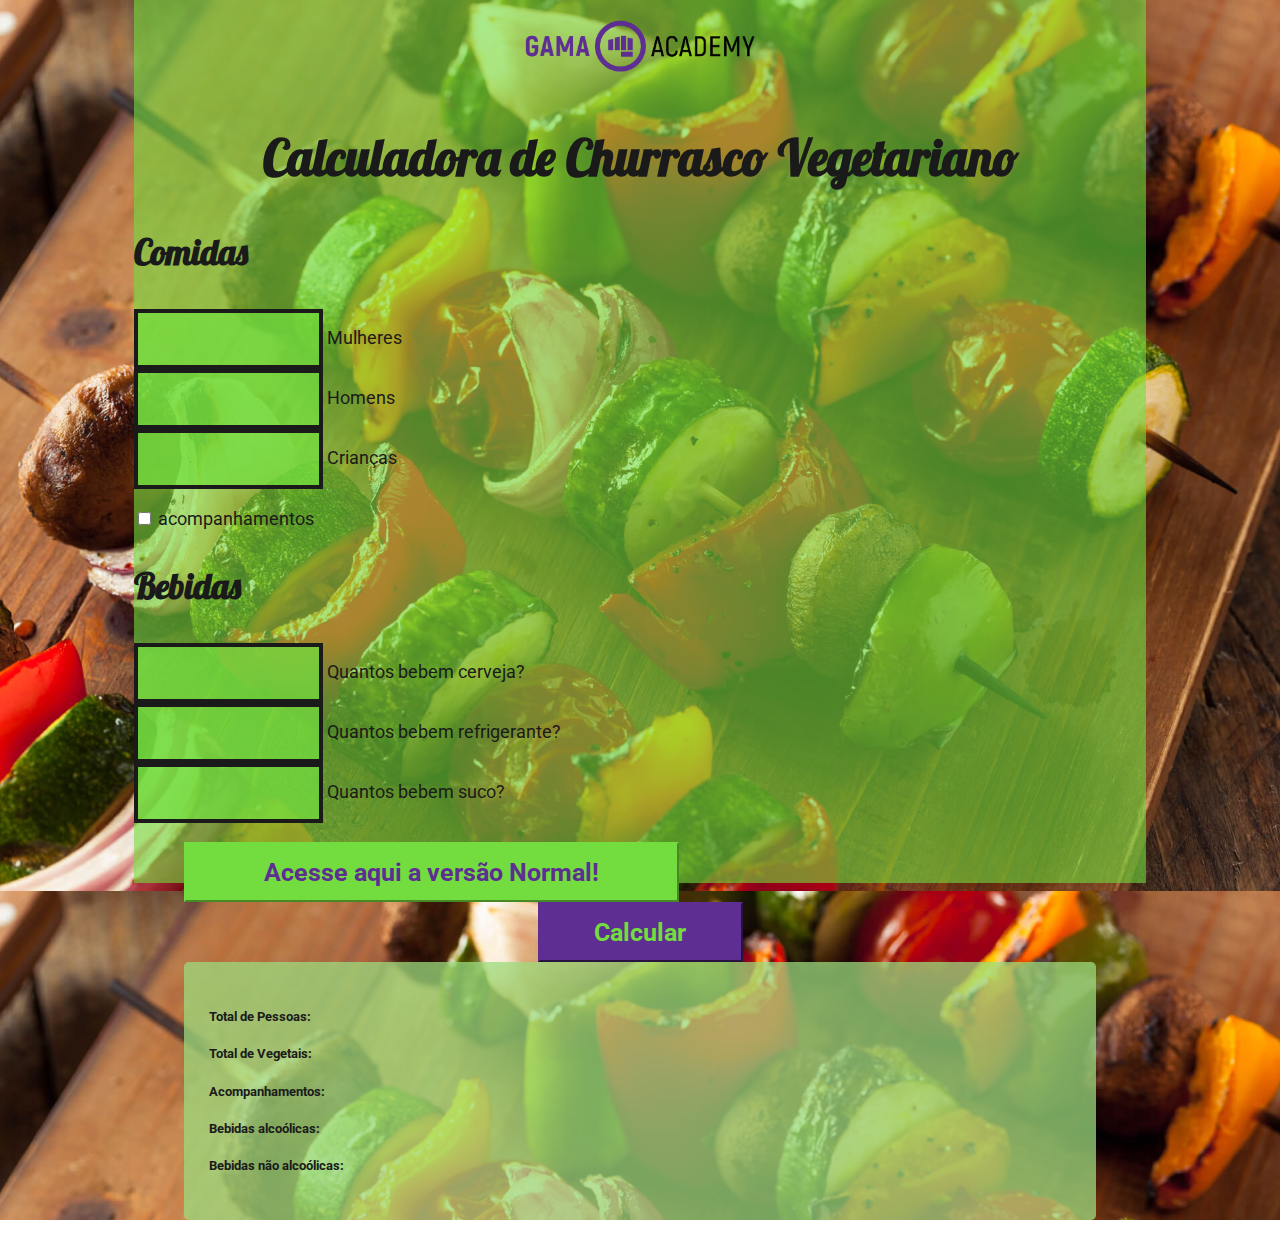
==== index_veg.html @ 3ea3e612 "Fazendo a versão vegetariana (o cálculo ainda está errado)" ====
<!DOCTYPE html>
<html lang="en">
  <head>
    <meta charset="UTF-8" />
    <meta name="viewport" content="width=device-width, initial-scale=1.0" />
    <link rel="stylesheet" href="https://stackpath.bootstrapcdn.com/bootstrap/4.5.0/css/bootstrap.min.css" integrity="sha384-9aIt2nRpC12Uk9gS9baDl411NQApFmC26EwAOH8WgZl5MYYxFfc+NcPb1dKGj7Sk" crossorigin="anonymous">
    <link rel="stylesheet" type="text/css" href="./src/main.css" />    

    <script src="https://code.jquery.com/jquery-3.5.1.slim.min.js" integrity="sha384-DfXdz2htPH0lsSSs5nCTpuj/zy4C+OGpamoFVy38MVBnE+IbbVYUew+OrCXaRkfj" crossorigin="anonymous"></script>
    <script src="https://cdn.jsdelivr.net/npm/popper.js@1.16.0/dist/umd/popper.min.js" integrity="sha384-Q6E9RHvbIyZFJoft+2mJbHaEWldlvI9IOYy5n3zV9zzTtmI3UksdQRVvoxMfooAo" crossorigin="anonymous"></script>
    <script src="https://stackpath.bootstrapcdn.com/bootstrap/4.5.0/js/bootstrap.min.js" integrity="sha384-OgVRvuATP1z7JjHLkuOU7Xw704+h835Lr+6QL9UvYjZE3Ipu6Tp75j7Bh/kR0JKI" crossorigin="anonymous"></script>
    <title>Gama Academy - Calculadora de churrasco</title>
    <style>
        * {
            color: #1a1a1a;
        }
    </style>
  </head>
  <body class="body-veg">
    <div class="conteudo-veg text-center">
      <header>
        <div class="row logos">
          <img class="logo-gama" src="./logo-veg.png" alt="Logo da Gama">          
        </div>
        <h2 class="mt-1">Calculadora de Churrasco Vegetariano</h2>
      </header>
      <main>
        <div class="col-12">        
          <div class="row qtde">
            <h3 class="col-3">Comidas</h3>
            <div class="col-3">
              <input class="col-12 veggie" id="mulheres-qnt" type="number" />
              <label class="col-12" for="mulheres-qnt">Mulheres</label>
            </div>

            <div class="col-3">
              <input class="col-12 veggie" id="homens-qnt" type="number" />
              <label class="col-12" for="homens-qnt">Homens</label>
            </div>

            <div class="col-3">
              <input class="col-12 veggie" id="criancas-qnt" type="number" />
              <label class="col-12" for="criancas-qnt">Crianças</label>
            </div>
            <br>
          </div>
          <div class="row acompanhantes">
            <input id="acompanhamentos" type="checkbox" />
            <label for="acompanhamentos">acompanhamentos</label>
          </div>
                  
          <div class="row qtde">
            <h3 class="col-3">Bebidas</h3>
            <div class="col-3">
              <input class="col-12 veggie" id="bebidas-alcoolicas" type="number" />
              <label class="col-12" for="bebidas-alcoolicas">Quantos bebem cerveja?</label>
            </div>

            <div class="col-3">
              <input class="col-12 veggie" id="bebidas-nao-alcoolicas" type="number" />
              <label class="col-12" for="bebidas-nao-alcoolicas">Quantos bebem refrigerante?</label>
            </div>

            <div class="col-3">
              <input class="col-12 veggie" id="sucos" type="number" />
              <label class="col-12" for="sucos">Quantos bebem suco?</label>
            </div>
          </div>
          </div>
          <br>
          <div class="row">
            <div class="col-6">
              <button class="col-12 btn btn-danger" onclick="location.href = 'index.html'" id="botaoCarne">Acesse aqui a versão Normal!</button>
            </div>
            <div class="col-6">
              <button class="col-12 btn btn-success" id="botaoCalcularVeg">Calcular</button>
            </div> 
          </div>

          
          <div class="row resultado-veg mt-3">
            <div class="column col-6">
              <div class="row">
                <h5 class="mr-1">Total de Pessoas: </h5>
                <label for="total-pessoas" id="total-pessoas"></label>
              </div>
              <div class="row">
                <h5 class="mr-1">Total de Vegetais: </h5>
                <label for="total-carne" id="total-carne"></label>
              </div>
              <div class="row">
                <h5 class="mr-1">Acompanhamentos: </h5>
                <label for="total-acompanhamento" id="total-acompanhamento"></label>
              </div>
            </div>
            <div class="column col-6">
              <div class="row">
                <h5 class="mr-1">Bebidas alcoólicas: </h5>
                <label for="total-bebidas-alcoolicas" id="total-bebidas-alcoolicas"></label>
              </div>
              <div class="row">
                <h5 class="mr-1">Bebidas não alcoólicas: </h5>
                <label for="total-bebidas-nao-alcoolicas" id="total-bebidas-nao-alcoolicas"></label>
              </div>
            </div>          
          </div>
        </div>
        
      </main>
    </div>
    <script src="./src/main.js"></script>
  </body>
</html>
---- src/main.css ----
@import url('https://fonts.googleapis.com/css2?family=Lobster&family=Roboto&family=Satisfy&display=swap');

* {
    font-family: 'Roboto', sans-serif;
    color:white;
}

h2, h3 {
    font-family: 'Lobster', cursive;
}

h2 {
    text-align: center;
}

.logo-gama {
    width: 30%;
    display: block;
    margin-left: auto;   
    margin-right: auto;
    margin-bottom: -25px;
    margin-top: -25px; 
}



body {
    /*background-color: #73dd3f;*/
    background-image: url("./churras-2.jpg");
    background-size: cover;
    
}


body.body-veg {
    /*background-color: #73dd3f;*/
    background-image: url("./churras-veg.jpeg");
    background-size: cover;
    
}

.conteudo {
    max-width: 80%;
    background-color: rgba(94, 46, 146, 0.60);    
    margin-left: auto;
    margin-right: auto;
    height: 100vh;
}

.conteudo-veg {
    max-width: 80%;
    background-color: rgba(115, 221, 63, 0.60);    
    margin-left: auto;
    margin-right: auto;
    height: 100vh;
}

.resultado {
    padding: 25px;
    background-color: rgba(163, 121, 193, 0.75);
    margin-left: 50px;
    margin-right: 50px;
    border-radius: 5px;
}

.resultado-veg {
    padding: 25px;
    background-color: rgba(156, 219, 125, 0.75);
    margin-left: 50px;
    margin-right: 50px;
    border-radius: 5px;
}

#botaoCalcular {
    width: 205px;
    height: 60px;
    font-size: 25px;
    font-weight: bold;
    color: #5e2e92;
    background-color: #73dd3f;
    border-color: #73dd3f;
    display: block;
    margin-right: auto;
    margin-left: auto; 
}

#botaoCalcular:hover {
    background-color: #58a631;
    border-color: #58a631;
}

#botaoCalcularVeg {
    width: 205px;
    height: 60px;
    font-size: 25px;
    font-weight: bold;
    color: #73dd3f;
    background-color: #5e2e92;
    border-color: #5e2e92;
    display: block;
    margin-right: auto;
    margin-left: auto; 
}

#botaoCalcularVeg:hover {
    background-color: #4e2877;
    border-color: #4e2877;
}

#botaoVegetariano {
    background-color: #5e2e92;
    border-color: #5e2e92;
    color: #73dd3f;
    display: block;
    margin-right: auto;
    margin-left: 50px; 
    width: 495px;
    height: 60px;
    font-size: 25px;
    font-weight: bold;
}

#botaoVegetariano:hover {
    background-color: #4e2877;
    border-color: #4e2877;    
}


#botaoCarne {
    background-color: #73dd3f;
    border-color: #73dd3f;
    color: #5e2e92;
    display: block;
    margin-right: auto;
    margin-left: 50px; 
    width: 495px;
    height: 60px;
    font-size: 25px;
    font-weight: bold;
}

#botaoCarne:hover {
    background-color: #58a631;
    border-color: #58a631;    
}

label {
    font-size: 18px;
}

h3 {
    font-size: 35px;
}

h2 {
    font-size: 50px;
}

h5 {
    font-weight: bold;
}


input[type="number"] {
    background-color: rgba(94, 46, 146, 0.75);
    border-color: white;
    border: 4px solid;
    height: 50px;
    max-width: 60%;
}

input.veggie {
    background-color: rgba(115, 221, 63, 0.75);
    border-color: white;
    border: 4px solid;
    height: 50px;
    max-width: 60%;
}

.acompanhantes {
    display: block;
    margin-left: auto;
    margin-right: auto;        
}

input#acompanhamentos {
    background-color: rgba(94, 46, 146, 0.75);
    border-color: white;
    border: 4px solid;   
}

.qtde {
    margin-left: auto;
    margin-right: auto;
}
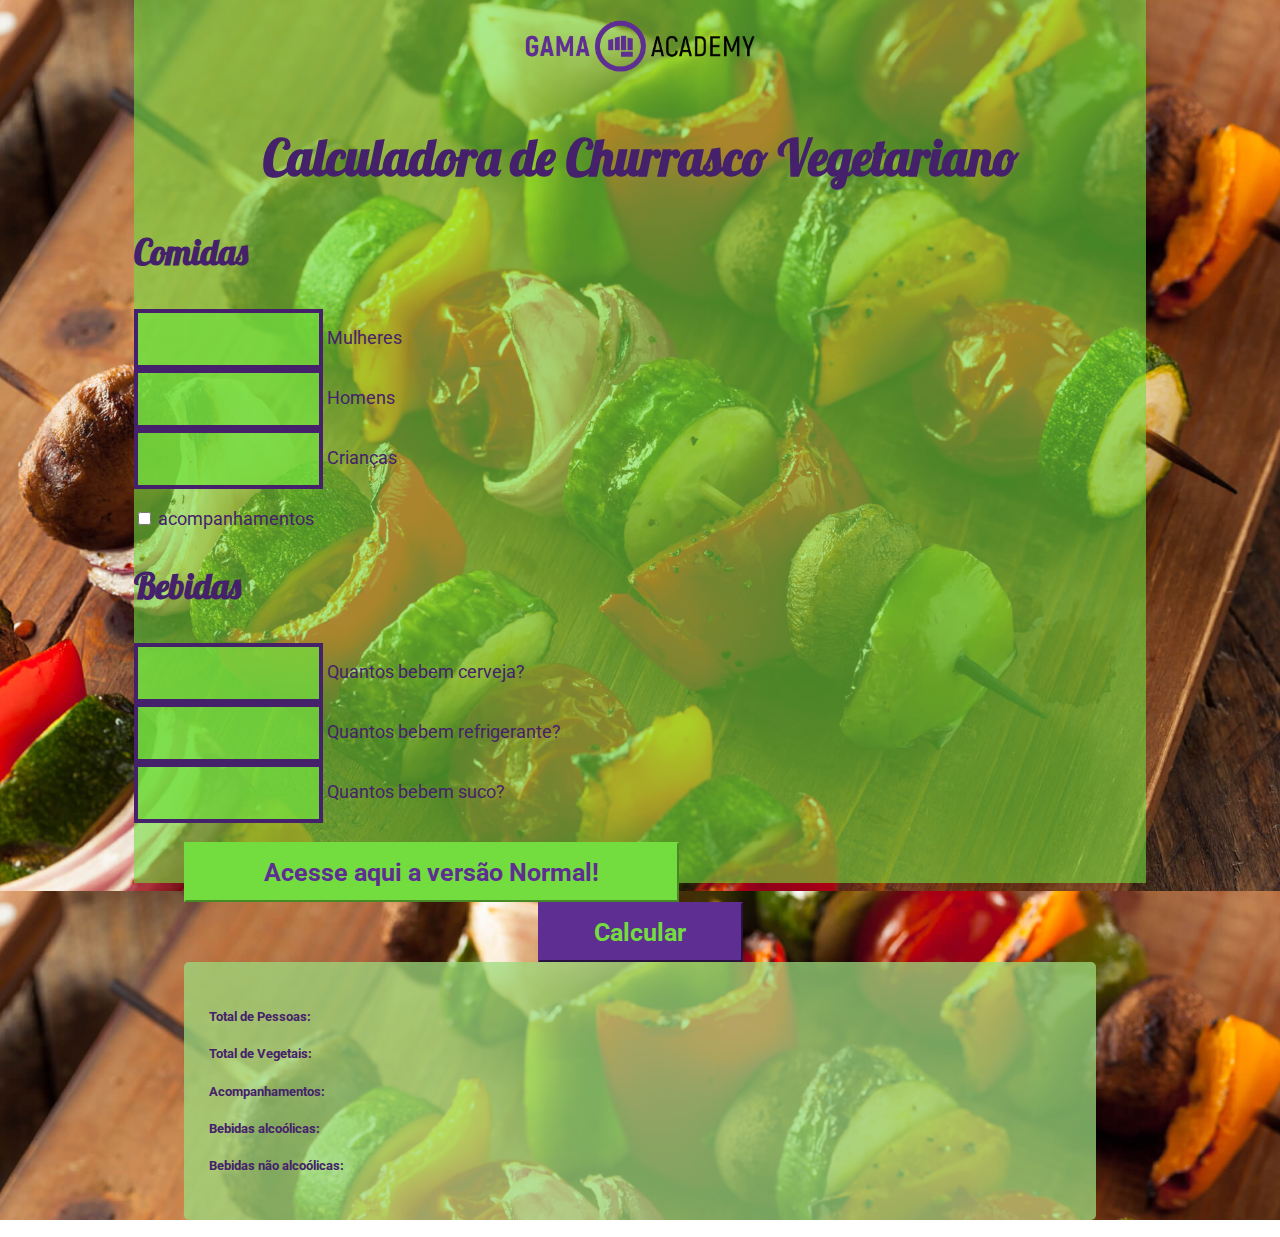
==== commit 26b76954: "Ficou melhor com roxo lol" ====
--- a/index_veg.html
+++ b/index_veg.html
@@ -12,7 +12,7 @@
     <title>Gama Academy - Calculadora de churrasco</title>
     <style>
         * {
-            color: #1a1a1a;
+            color: #45216b;
         }
     </style>
   </head>
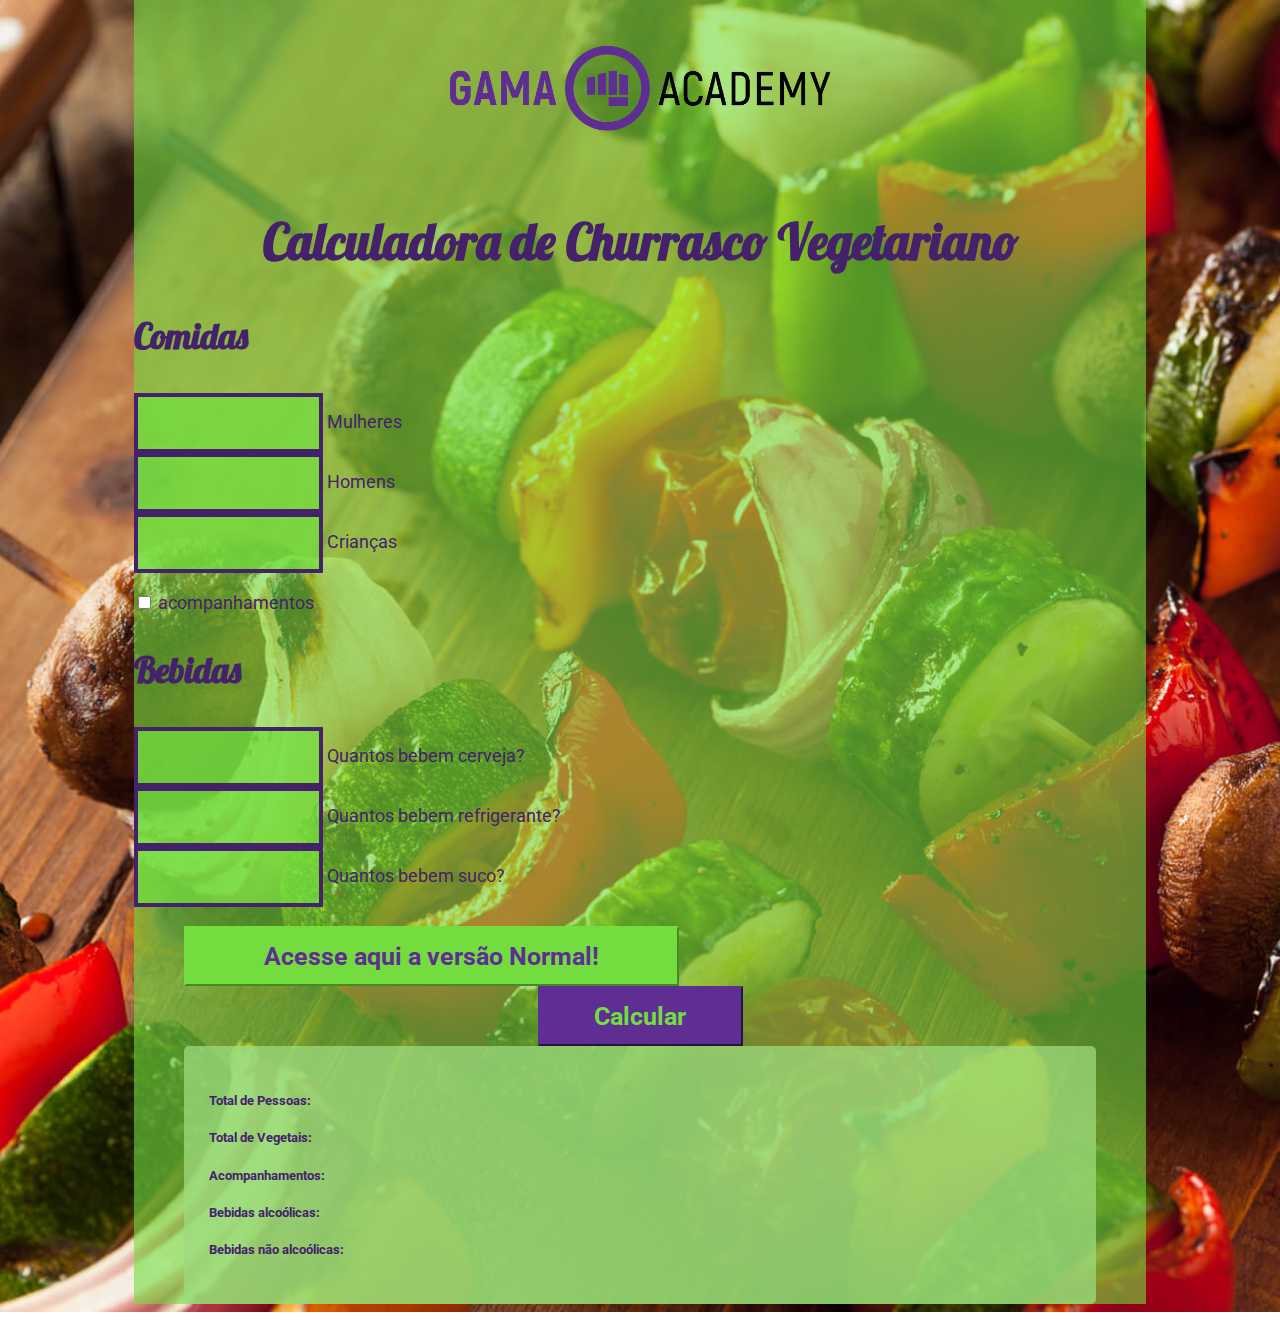
==== commit 6a2212a4: "Melhorando a view mobile #1" ====
--- a/index_veg.html
+++ b/index_veg.html
@@ -25,22 +25,22 @@
         <h2 class="mt-1">Calculadora de Churrasco Vegetariano</h2>
       </header>
       <main>
-        <div class="col-12">        
+        <div class="col-xs-12 col-sm-12 col-md-12 col-lg-12">        
           <div class="row qtde">
-            <h3 class="col-3">Comidas</h3>
-            <div class="col-3">
-              <input class="col-12 veggie" id="mulheres-qnt" type="number" />
-              <label class="col-12" for="mulheres-qnt">Mulheres</label>
+            <h3 class="col-xs-12 col-sm-12 col-md-3 col-lg-3 col-xl-3">Comidas</h3>
+            <div class="col-xs-12 col-sm-12 col-md-3 col-lg-3 col-xl-3">
+              <input class="col-xs-12 col-sm-12 col-md-12 col-lg-12 veggie" id="mulheres-qnt" type="number" />
+              <label class="col-xs-12 col-sm-12 col-md-12 col-lg-12" for="mulheres-qnt">Mulheres</label>
             </div>
 
-            <div class="col-3">
-              <input class="col-12 veggie" id="homens-qnt" type="number" />
-              <label class="col-12" for="homens-qnt">Homens</label>
+            <div class="col-xs-12 col-sm-12 col-md-3 col-lg-3 col-xl-3">
+              <input class="col-xs-12 col-sm-12 col-md-12 col-lg-12 veggie" id="homens-qnt" type="number" />
+              <label class="col-xs-12 col-sm-12 col-md-12 col-lg-12" for="homens-qnt">Homens</label>
             </div>
 
-            <div class="col-3">
-              <input class="col-12 veggie" id="criancas-qnt" type="number" />
-              <label class="col-12" for="criancas-qnt">Crianças</label>
+            <div class="col-xs-12 col-sm-12 col-md-3 col-lg-3 col-xl-3">
+              <input class="col-xs-12 col-sm-12 col-md-12 col-lg-12 veggie" id="criancas-qnt" type="number" />
+              <label class="col-xs-12 col-sm-12 col-md-12 col-lg-12" for="criancas-qnt">Crianças</label>
             </div>
             <br>
           </div>
@@ -50,36 +50,36 @@
           </div>
                   
           <div class="row qtde">
-            <h3 class="col-3">Bebidas</h3>
-            <div class="col-3">
-              <input class="col-12 veggie" id="bebidas-alcoolicas" type="number" />
-              <label class="col-12" for="bebidas-alcoolicas">Quantos bebem cerveja?</label>
+            <h3 class="col-xs-12 col-sm-12 col-md-3 col-lg-3 col-xl-3">Bebidas</h3>
+            <div class="col-xs-12 col-sm-12 col-md-3 col-lg-3 col-xl-3">
+              <input class="col-xs-12 col-sm-12 col-md-12 col-lg-12 veggie" id="bebidas-alcoolicas" type="number" />
+              <label class="col-xs-12 col-sm-12 col-md-12 col-lg-12" for="bebidas-alcoolicas">Quantos bebem cerveja?</label>
             </div>
 
-            <div class="col-3">
-              <input class="col-12 veggie" id="bebidas-nao-alcoolicas" type="number" />
-              <label class="col-12" for="bebidas-nao-alcoolicas">Quantos bebem refrigerante?</label>
+            <div class="col-xs-12 col-sm-12 col-md-3 col-lg-3 col-xl-3">
+              <input class="col-xs-12 col-sm-12 col-md-12 col-lg-12 veggie" id="bebidas-nao-alcoolicas" type="number" />
+              <label class="col-xs-12 col-sm-12 col-md-12 col-lg-12" for="bebidas-nao-alcoolicas">Quantos bebem refrigerante?</label>
             </div>
 
-            <div class="col-3">
-              <input class="col-12 veggie" id="sucos" type="number" />
-              <label class="col-12" for="sucos">Quantos bebem suco?</label>
+            <div class="col-xs-12 col-sm-12 col-md-3 col-lg-3 col-xl-3">
+              <input class="col-xs-12 col-sm-12 col-md-12 col-lg-12 col-xl-12 veggie" id="sucos" type="number" />
+              <label class="col-xs-12 col-sm-12 col-md-12 col-lg-12 col-xl-12" for="sucos">Quantos bebem suco?</label>
             </div>
           </div>
           </div>
           <br>
-          <div class="row">
-            <div class="col-6">
-              <button class="col-12 btn btn-danger" onclick="location.href = 'index.html'" id="botaoCarne">Acesse aqui a versão Normal!</button>
+          <div class="row botoes">
+            <div class="col-xs-12 col-sm-12 col-md-6 col-lg-6 col-xl-6">
+              <button class="col-xs-12 col-sm-12 col-md-12 col-lg-12 col-xl-12 btn btn-danger" onclick="location.href = 'index.html'" id="botaoCarne">Acesse aqui a versão Normal!</button>
             </div>
-            <div class="col-6">
-              <button class="col-12 btn btn-success" id="botaoCalcularVeg">Calcular</button>
+            <div class="col-xs-12 col-sm-12 col-md-6 col-lg-6 col-xl-6">
+              <button class="col-xs-12 col-sm-12 col-md-12 col-lg-12 col-xl-12 btn btn-success" id="botaoCalcularVeg">Calcular</button>
             </div> 
           </div>
 
           
           <div class="row resultado-veg mt-3">
-            <div class="column col-6">
+            <div class="column col-xs-12 col-sm-12 col-md-6 col-lg-6 col-xl-6">
               <div class="row">
                 <h5 class="mr-1">Total de Pessoas: </h5>
                 <label for="total-pessoas" id="total-pessoas"></label>
@@ -93,7 +93,7 @@
                 <label for="total-acompanhamento" id="total-acompanhamento"></label>
               </div>
             </div>
-            <div class="column col-6">
+            <div class="column col-xs-12 col-sm-12 col-md-6 col-lg-6 col-xl-6">
               <div class="row">
                 <h5 class="mr-1">Bebidas alcoólicas: </h5>
                 <label for="total-bebidas-alcoolicas" id="total-bebidas-alcoolicas"></label>
@@ -108,6 +108,6 @@
         
       </main>
     </div>
-    <script src="./src/main.js"></script>
+    <script src="./src/mainVeg.js"></script>
   </body>
 </html>
--- a/src/main.css
+++ b/src/main.css
@@ -13,16 +13,199 @@
     text-align: center;
 }
 
+
+/*View para tablets/desktop*/
+@media (min-width: 768px) {
+    .logo-gama {
+        width: 30%;
+        display: block;
+        margin-left: auto;   
+        margin-right: auto;
+        margin-bottom: -25px;
+        margin-top: -25px; 
+    }
+    
+    body {
+        /*background-color: #73dd3f;*/
+        background-image: url("./churras-2.jpg");
+        background-size: cover;
+        
+    }
+
+
+    body.body-veg {
+        /*background-color: #73dd3f;*/
+        background-image: url("./churras-veg.jpeg");
+        background-size: cover;
+        
+    }
+
+    .conteudo {
+        max-width: 80%;
+        background-color: rgba(94, 46, 146, 0.60);    
+        margin-left: auto;
+        margin-right: auto;
+        height: 100vh;
+    }
+
+    .conteudo-veg {
+        max-width: 80%;
+        background-color: rgba(115, 221, 63, 0.60);    
+        margin-left: auto;
+        margin-right: auto;
+        height: 100vh;
+    }
+
+    .resultado {
+        padding: 25px;
+        background-color: rgba(163, 121, 193, 0.75);
+        margin-left: 50px;
+        margin-right: 50px;
+        border-radius: 5px;
+    }
+
+    .resultado-veg {
+        padding: 25px;
+        background-color: rgba(156, 219, 125, 0.75);
+        margin-left: 50px;
+        margin-right: 50px;
+        border-radius: 5px;
+    }
+
+    #botaoCalcular {
+        width: 205px;
+        height: 60px;
+        font-size: 25px;
+        font-weight: bold;
+        color: #5e2e92;
+        background-color: #73dd3f;
+        border-color: #73dd3f;
+        display: block;
+        margin-right: auto;
+        margin-left: auto; 
+    }
+
+    #botaoCalcular:hover {
+        background-color: #58a631;
+        border-color: #58a631;
+    }
+
+    #botaoCalcularVeg {
+        width: 205px;
+        height: 60px;
+        font-size: 25px;
+        font-weight: bold;
+        color: #73dd3f;
+        background-color: #5e2e92;
+        border-color: #5e2e92;
+        display: block;
+        margin-right: auto;
+        margin-left: auto; 
+    }
+
+    #botaoCalcularVeg:hover {
+        background-color: #4e2877;
+        border-color: #4e2877;
+    }
+
+    #botaoVegetariano {
+        background-color: #5e2e92;
+        border-color: #5e2e92;
+        color: #73dd3f;
+        display: block;
+        margin-right: auto;
+        margin-left: 50px; 
+        width: 495px;
+        height: 60px;
+        font-size: 25px;
+        font-weight: bold;
+    }
+
+    #botaoVegetariano:hover {
+        background-color: #4e2877;
+        border-color: #4e2877;    
+    }
+
+
+    #botaoCarne {
+        background-color: #73dd3f;
+        border-color: #73dd3f;
+        color: #5e2e92;
+        display: block;
+        margin-right: auto;
+        margin-left: 50px; 
+        width: 495px;
+        height: 60px;
+        font-size: 25px;
+        font-weight: bold;
+    }
+
+    #botaoCarne:hover {
+        background-color: #58a631;
+        border-color: #58a631;    
+    }
+
+    label {
+        font-size: 18px;
+    }
+
+    h3 {
+        font-size: 35px;
+    }
+
+    h2 {
+        font-size: 50px;
+    }
+
+    h5 {
+        font-weight: bold;
+    }
+
+
+    input[type="number"] {
+        background-color: rgba(94, 46, 146, 0.75);
+        border-color: white;
+        border: 4px solid;
+        height: 50px;
+        max-width: 60%;
+    }
+
+    input.veggie {
+        background-color: rgba(115, 221, 63, 0.75);
+        border-color: white;
+        border: 4px solid;
+        height: 50px;
+        max-width: 60%;
+    }
+
+    .acompanhantes {
+        display: block;
+        margin-left: auto;
+        margin-right: auto;        
+    }
+
+    input#acompanhamentos {
+        background-color: rgba(94, 46, 146, 0.75);
+        border-color: white;
+        border: 4px solid;   
+    }
+
+    .qtde {
+        margin-left: auto;
+        margin-right: auto;
+    }
+}
+
+
+/*View mobile*/
 .logo-gama {
-    width: 30%;
+    width: 50%;
     display: block;
     margin-left: auto;   
     margin-right: auto;
     margin-bottom: -25px;
     margin-top: -25px; 
 }
-
-
 
 body {
     /*background-color: #73dd3f;*/
@@ -39,25 +222,23 @@
     
 }
 
-.conteudo {
-    max-width: 80%;
+.conteudo {    
     background-color: rgba(94, 46, 146, 0.60);    
     margin-left: auto;
     margin-right: auto;
-    height: 100vh;
-}
-
-.conteudo-veg {
-    max-width: 80%;
-    background-color: rgba(115, 221, 63, 0.60);    
+    height: 100%;
+}
+
+.conteudo-veg {    
+    background-color: rgba(115, 221, 63, 0.60);        
     margin-left: auto;
     margin-right: auto;
-    height: 100vh;
+    height: 100%;
 }
 
 .resultado {
     padding: 25px;
-    background-color: rgba(163, 121, 193, 0.75);
+    background-color: rgba(163, 121, 193, 0.75);    
     margin-left: 50px;
     margin-right: 50px;
     border-radius: 5px;
@@ -65,7 +246,7 @@
 
 .resultado-veg {
     padding: 25px;
-    background-color: rgba(156, 219, 125, 0.75);
+    background-color: rgba(156, 219, 125, 0.75);    
     margin-left: 50px;
     margin-right: 50px;
     border-radius: 5px;
@@ -145,6 +326,7 @@
 }
 
 label {
+      
     font-size: 18px;
 }
 
@@ -162,19 +344,19 @@
 
 
 input[type="number"] {
+      
     background-color: rgba(94, 46, 146, 0.75);
     border-color: white;
     border: 4px solid;
-    height: 50px;
-    max-width: 60%;
-}
-
-input.veggie {
+    height: 50px;    
+        
+}
+
+input.veggie {      
     background-color: rgba(115, 221, 63, 0.75);
     border-color: white;
     border: 4px solid;
-    height: 50px;
-    max-width: 60%;
+    height: 50px;        
 }
 
 .acompanhantes {
@@ -192,4 +374,5 @@
 .qtde {
     margin-left: auto;
     margin-right: auto;
-}+}
+
